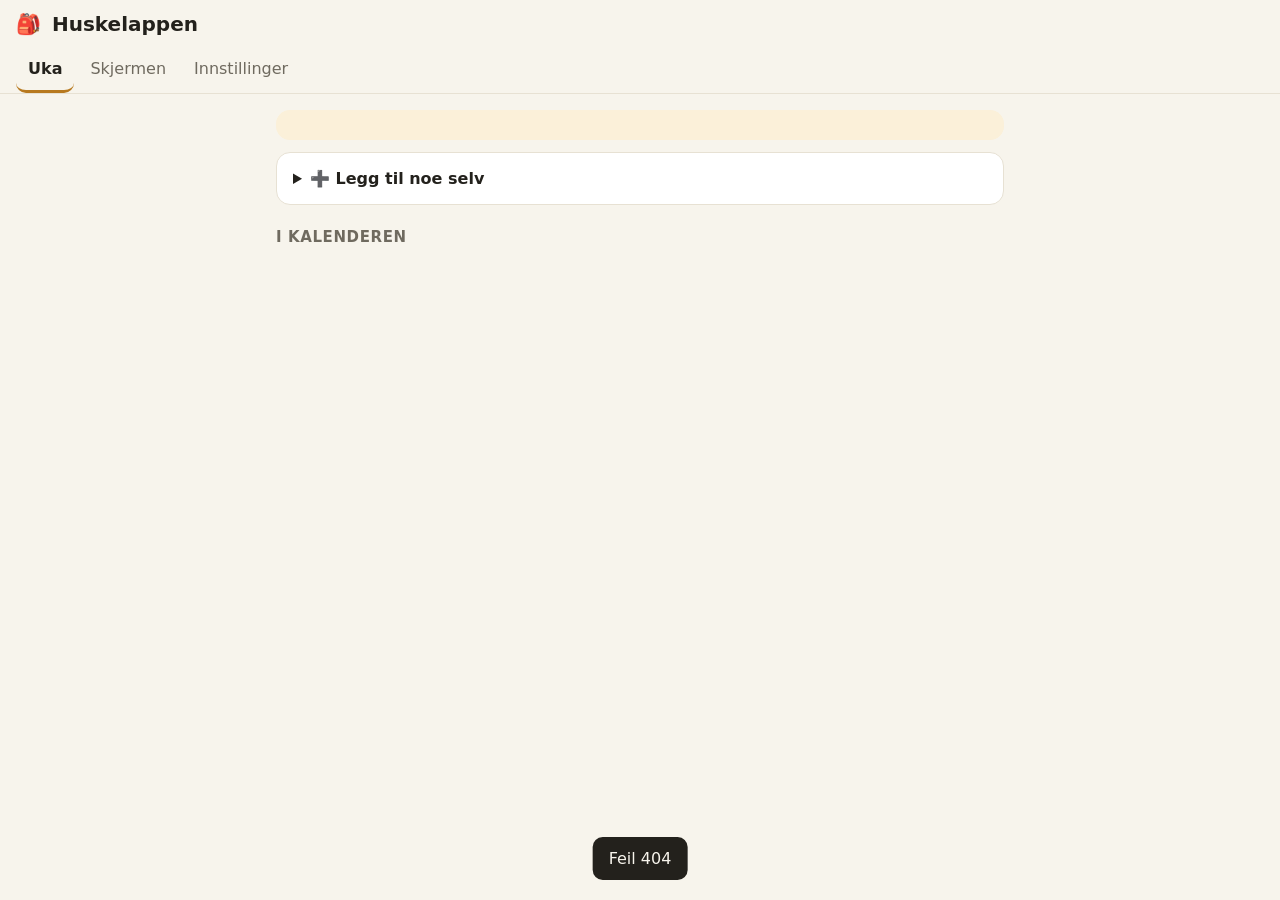
==== huskelappen/app/static/index.html @ 7244bd1b "Matplan 0.14.2 og Huskelappen 0.1.1 Apper for Home Assistant: Matplan (kvitteringer, handleliste og " ====
<!doctype html>
<html lang="nb">
<head>
<meta charset="utf-8">
<meta name="viewport" content="width=device-width, initial-scale=1, viewport-fit=cover">
<title>Huskelappen</title>
<link rel="stylesheet" href="style.css">
</head>
<body>
<header class="top">
  <div class="brand"><span class="logo">🎒</span> Huskelappen</div>
  <nav class="tabs">
    <button data-tab="review" class="on">Uka <span class="badge" id="badge" hidden></span></button>
    <button data-tab="screen">Skjermen</button>
    <button data-tab="settings">Innstillinger</button>
  </nav>
</header>

<main>
  <section id="tab-review" class="tab active">
    <div class="intro card" id="intro"></div>
    <div id="pending"></div>
    <details class="card add">
      <summary>➕ Legg til noe selv</summary>
      <div class="grid2">
        <label>Dato<input type="date" id="add-day"></label>
        <label>Hva<input type="text" id="add-title" placeholder="F.eks. Fotografering"></label>
      </div>
      <label>Ha med (skill med komma)<input type="text" id="add-bring" placeholder="pent tøy"></label>
      <div class="kids" id="add-kids"></div>
      <button class="primary" id="btn-add">Legg til som forslag</button>
    </details>
    <h2 class="sec">I kalenderen</h2>
    <div id="approved"></div>
    <details class="sec-details" id="rejected-wrap" hidden>
      <summary>Avvist</summary>
      <div id="rejected"></div>
    </details>
  </section>

  <section id="tab-screen" class="tab">
    <div class="card">
      <h2>Slik ser det ut på veggskjermen</h2>
      <p class="muted" id="screen-when"></p>
      <div class="screen" id="screen-preview"></div>
    </div>
    <div class="card">
      <h2>Kortet til dashbordet</h2>
      <p class="muted">Legg dette kortet <b>øverst</b> på dashbordet. Det vises bare fra kveldstid til morgenen etter, og bare når det er noe å huske.</p>
      <pre id="card-yaml"></pre>
      <button id="btn-copy">Kopier</button>
    </div>
  </section>

  <section id="tab-settings" class="tab">
    <div class="card">
      <h2>Barna</h2>
      <p class="muted">«Skrives som» er slik barnehagen skriver navnet i ukeplanen (skiller «Ola AB» fra andre som heter Ola).</p>
      <label>Barnehage<input type="text" id="s-kg" placeholder="Navn på barnehagen"></label>
      <div id="kids-edit"></div>
      <button id="btn-add-kid">+ Legg til barn</button>
    </div>
    <div class="card">
      <h2>Varsler</h2>
      <label>Telefon som varsles (bare denne)<select id="s-notify"></select></label>
      <button id="btn-test">Send testvarsel</button>
      <div class="grid2">
        <label>Gjennomgang, dag<select id="s-review-day">
          <option value="0">Mandag</option><option value="1">Tirsdag</option><option value="2">Onsdag</option>
          <option value="3">Torsdag</option><option value="4">Fredag</option><option value="5">Lørdag</option>
          <option value="6">Søndag</option></select></label>
        <label>Klokkeslett<input type="time" id="s-review-time"></label>
        <label>Kveldsinfo fra<input type="time" id="s-evening"></label>
        <label>Tas bort kl.<input type="time" id="s-hide"></label>
      </div>
      <label class="check"><input type="checkbox" id="s-evening-notify"> Varsle meg kl. <span id="s-evening-echo"></span> om hva som skjer i morgen</label>
      <label class="check"><input type="checkbox" id="s-urgent"> Varsle med en gang når noe nytt gjelder før neste gjennomgang</label>
    </div>
    <div class="card">
      <h2>Lesing</h2>
      <label>AI-modell<select id="s-ai"></select></label>
      <label>Hopp over e-poster med emne som passer (én per linje)<textarea id="s-ignore" rows="4"></textarea></label>
      <button class="primary" id="btn-save">Lagre innstillinger</button>
    </div>
    <div class="card">
      <h2>E-post</h2>
      <p class="muted" id="mail-status"></p>
      <div class="row">
        <button id="btn-poll">Hent e-post nå</button>
        <label class="upload">Last opp ukeplan (PDF)<input type="file" id="file" accept="application/pdf" hidden></label>
      </div>
      <ul class="mails" id="mails"></ul>
    </div>
  </section>
</main>
<div class="toast" id="toast" hidden></div>
<script src="app.js"></script>
</body>
</html>
---- huskelappen/app/static/style.css ----
:root {
  --bg: #f7f4ec;
  --card: #ffffff;
  --ink: #23211c;
  --muted: #6f6a5f;
  --line: #e7e1d3;
  --accent: #b7791f;
  --accent-ink: #ffffff;
  --accent-soft: #fbf0d9;
  --ok: #2f7d5b;
  --ok-soft: #e3f1ea;
  --bad: #b23b3b;
  --chip: #f0ebe0;
  --radius: 14px;
  color-scheme: light;
}
@media (prefers-color-scheme: dark) {
  :root {
    --bg: #161512;
    --card: #201f1b;
    --ink: #ece8df;
    --muted: #a39d90;
    --line: #322f29;
    --accent: #e3a94b;
    --accent-ink: #1d1608;
    --accent-soft: #3a2d15;
    --ok: #4fb586;
    --ok-soft: #1d3428;
    --bad: #e07a7a;
    --chip: #2b2924;
    color-scheme: dark;
  }
}
* { box-sizing: border-box; }
body { margin: 0; background: var(--bg); color: var(--ink);
  font: 16px/1.45 system-ui, -apple-system, "Segoe UI", Roboto, sans-serif; }
.top { position: sticky; top: 0; z-index: 5; background: var(--bg); border-bottom: 1px solid var(--line);
  padding: 10px 16px 0; }
.brand { font-weight: 700; font-size: 20px; }
.logo { margin-right: 4px; }
.tabs { display: flex; gap: 4px; margin-top: 8px; overflow-x: auto; }
.tabs button { border: 0; background: none; color: var(--muted); padding: 10px 12px; font: inherit;
  border-bottom: 3px solid transparent; cursor: pointer; white-space: nowrap; }
.tabs button.on { color: var(--ink); border-bottom-color: var(--accent); font-weight: 600; }
.badge { background: var(--accent); color: var(--accent-ink); border-radius: 999px; padding: 0 7px;
  font-size: 13px; margin-left: 2px; }
main { max-width: 760px; margin: 0 auto; padding: 16px; }
.tab { display: none; }
.tab.active { display: block; }
.card { background: var(--card); border: 1px solid var(--line); border-radius: var(--radius);
  padding: 14px 16px; margin-bottom: 12px; }
h2 { font-size: 17px; margin: 0 0 8px; }
h2.sec { margin: 22px 0 10px; color: var(--muted); font-size: 15px; text-transform: uppercase; letter-spacing: .04em; }
.day-head { font-weight: 700; margin: 18px 0 8px; }
.muted { color: var(--muted); font-size: 14px; margin: 4px 0 10px; }
.item { border-left: 5px solid var(--accent); }
.item.approved { border-left-color: var(--ok); }
.item .title { font-weight: 650; font-size: 17px; }
.item .meta { color: var(--muted); font-size: 14px; margin: 2px 0 6px; }
.chips { display: flex; flex-wrap: wrap; gap: 6px; margin: 6px 0; }
.chip { background: var(--chip); border-radius: 999px; padding: 3px 10px; font-size: 14px; }
.chip.who { background: var(--accent-soft); }
.src { color: var(--muted); font-size: 13px; font-style: italic; margin-top: 4px; }
.actions { display: flex; gap: 8px; margin-top: 10px; flex-wrap: wrap; }
button, .upload { font: inherit; border: 1px solid var(--line); background: var(--card); color: var(--ink);
  border-radius: 10px; padding: 9px 14px; cursor: pointer; }
button.primary { background: var(--accent); border-color: var(--accent); color: var(--accent-ink); font-weight: 600; }
button.ok { background: var(--ok); border-color: var(--ok); color: #fff; font-weight: 600; }
button.ghost { background: none; }
button:disabled { opacity: .5; cursor: default; }
label { display: block; font-size: 14px; color: var(--muted); margin: 8px 0; }
input[type=text], input[type=date], input[type=time], select, textarea {
  display: block; width: 100%; margin-top: 4px; font: inherit; color: var(--ink); background: var(--bg);
  border: 1px solid var(--line); border-radius: 10px; padding: 8px 10px; }
label.check { display: flex; gap: 8px; align-items: center; color: var(--ink); }
.grid2 { display: grid; grid-template-columns: 1fr 1fr; gap: 0 12px; }
@media (max-width: 480px) { .grid2 { grid-template-columns: 1fr; } }
.kids { display: flex; gap: 14px; flex-wrap: wrap; margin: 6px 0 10px; }
.kids label { display: flex; gap: 6px; align-items: center; color: var(--ink); margin: 0; }
.kid-edit { border-top: 1px solid var(--line); padding-top: 6px; margin-top: 6px; }
.intro { background: var(--accent-soft); border-color: transparent; }
.empty { color: var(--muted); text-align: center; padding: 20px; }
.screen { background: #10130f; color: #f4f1e8; border-radius: 12px; padding: 16px 18px; font-size: 18px; }
.screen h3 { margin: 0 0 10px; font-size: 20px; }
.screen p { margin: 6px 0; }
pre { background: var(--chip); border-radius: 10px; padding: 10px; overflow-x: auto; font-size: 13px; }
.row { display: flex; gap: 8px; flex-wrap: wrap; }
.mails { padding-left: 18px; font-size: 14px; }
.mails li { margin: 4px 0; }
details.add summary, details.sec-details summary { cursor: pointer; font-weight: 600; }
details.sec-details { margin-top: 18px; color: var(--muted); }
.toast { position: fixed; left: 50%; bottom: 20px; transform: translateX(-50%); background: var(--ink);
  color: var(--bg); padding: 10px 16px; border-radius: 10px; max-width: 90vw; z-index: 10; }
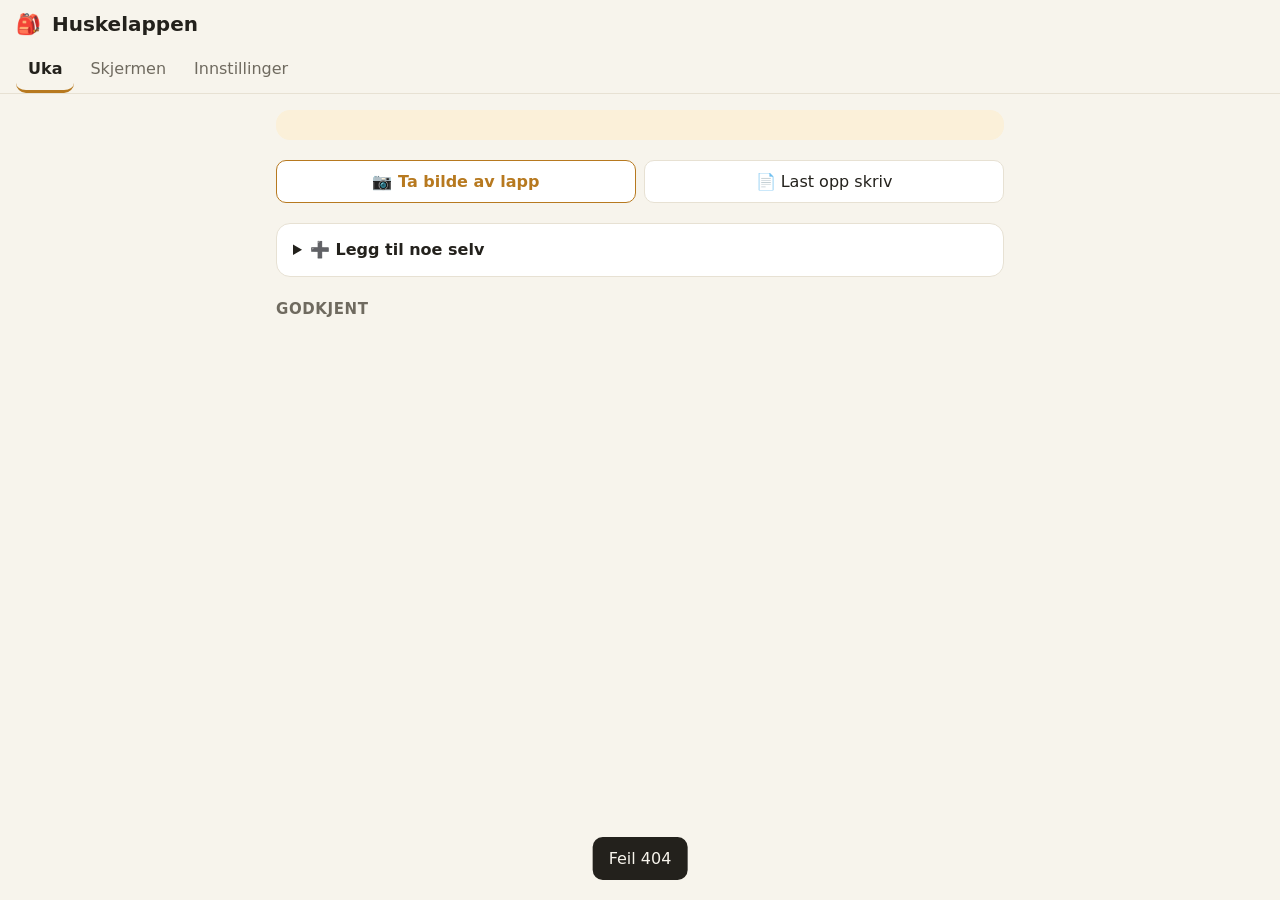
==== commit f468feb9: "Huskelappen 0.2.0: vær og klær, faste ukedager, flere kilder, bilde av lapp, læring, handleliste, va" ====
--- a/huskelappen/app/static/index.html
+++ b/huskelappen/app/static/index.html
@@ -19,6 +19,10 @@
 <main>
   <section id="tab-review" class="tab active">
     <div class="intro card" id="intro"></div>
+    <div class="row quick">
+      <label class="upload primary-outline">📷 Ta bilde av lapp<input type="file" id="photo" accept="image/*" capture="environment" hidden></label>
+      <label class="upload">📄 Last opp skriv<input type="file" id="file" accept="application/pdf,image/jpeg,image/png" hidden></label>
+    </div>
     <div id="pending"></div>
     <details class="card add">
       <summary>➕ Legg til noe selv</summary>
@@ -30,7 +34,7 @@
       <div class="kids" id="add-kids"></div>
       <button class="primary" id="btn-add">Legg til som forslag</button>
     </details>
-    <h2 class="sec">I kalenderen</h2>
+    <h2 class="sec">Godkjent</h2>
     <div id="approved"></div>
     <details class="sec-details" id="rejected-wrap" hidden>
       <summary>Avvist</summary>
@@ -46,7 +50,7 @@
     </div>
     <div class="card">
       <h2>Kortet til dashbordet</h2>
-      <p class="muted">Legg dette kortet <b>øverst</b> på dashbordet. Det vises bare fra kveldstid til morgenen etter, og bare når det er noe å huske.</p>
+      <p class="muted">Legg dette kortet <b>øverst</b> på dashbordet. Det vises bare fra kveldstid til morgenen etter, og bare når det er noe å vise.</p>
       <pre id="card-yaml"></pre>
       <button id="btn-copy">Kopier</button>
     </div>
@@ -55,14 +59,39 @@
   <section id="tab-settings" class="tab">
     <div class="card">
       <h2>Barna</h2>
-      <p class="muted">«Skrives som» er slik barnehagen skriver navnet i ukeplanen (skiller «Ola AB» fra andre som heter Ola).</p>
-      <label>Barnehage<input type="text" id="s-kg" placeholder="Navn på barnehagen"></label>
+      <p class="muted">«Skrives som» er slik barnehagen eller skolen skriver navnet (skiller «Ola AB» fra andre som heter Ola).</p>
+      <label>Barnehage (navn)<input type="text" id="s-kg" placeholder="Navn på barnehagen"></label>
       <div id="kids-edit"></div>
       <button id="btn-add-kid">+ Legg til barn</button>
     </div>
+
+    <div class="card">
+      <h2>Kilder</h2>
+      <p class="muted">Hvem som sender beskjeder, og hvilke barn de gjelder – barnehage, skole, SFO, idrettslag. Bare e-post fra disse leses. Mange skoleapper (Vigilo, Transponder o.l.) sender bare «du har fått en melding» på e-post; da står ikke selve beskjeden i e-posten, og den må tas bilde av eller legges inn selv.</p>
+      <div id="sources-edit"></div>
+      <button id="btn-add-source">+ Legg til kilde</button>
+    </div>
+
+    <div class="card">
+      <h2>Faste påminnelser</h2>
+      <p class="muted">Ting som gjentar seg hver uke, som gymtøy på tirsdager. Vises på skjermen og i kveldsvarselet, men legges ikke i kalenderen.</p>
+      <div id="fixed-list"></div>
+      <details class="add-fixed">
+        <summary>+ Ny fast påminnelse</summary>
+        <label>Hva<input type="text" id="fx-title" placeholder="F.eks. Gymtøy"></label>
+        <label>Ha med (skill med komma)<input type="text" id="fx-bring" placeholder="gymtøy, joggesko"></label>
+        <div class="kids" id="fx-days"></div>
+        <div class="kids" id="fx-kids"></div>
+        <button class="primary" id="btn-fx-add">Legg til</button>
+      </details>
+    </div>
+
     <div class="card">
       <h2>Varsler</h2>
-      <label>Telefon som varsles (bare denne)<select id="s-notify"></select></label>
+      <label>Telefon som varsles<select id="s-notify"></select></label>
+      <label class="check"><input type="checkbox" id="s-extra-on"> Send også varsler til</label>
+      <select id="s-extra" class="indent"></select>
+      <p class="muted indent">Den andre får kveldsvarsel, frister og ukesoppsummering. Godkjenning går bare til deg.</p>
       <button id="btn-test">Send testvarsel</button>
       <div class="grid2">
         <label>Gjennomgang, dag<select id="s-review-day">
@@ -73,22 +102,45 @@
         <label>Kveldsinfo fra<input type="time" id="s-evening"></label>
         <label>Tas bort kl.<input type="time" id="s-hide"></label>
       </div>
-      <label class="check"><input type="checkbox" id="s-evening-notify"> Varsle meg kl. <span id="s-evening-echo"></span> om hva som skjer i morgen</label>
+      <label class="check"><input type="checkbox" id="s-evening-notify"> Kveldsvarsel kl. <span id="s-evening-echo"></span> om hva som skjer i morgen</label>
       <label class="check"><input type="checkbox" id="s-urgent"> Varsle med en gang når noe nytt gjelder før neste gjennomgang</label>
+      <label class="check"><input type="checkbox" id="s-weekly"> Oppsummering av uka i gjennomgangsvarselet og på skjermen</label>
+      <label class="check"><input type="checkbox" id="s-deadline"> Varsle om frister <input type="number" id="s-deadline-days" min="2" max="14" class="num"> dager før</label>
     </div>
+
+    <div class="card">
+      <h2>Vær og klær</h2>
+      <label>Værvarsel<select id="s-weather"></select></label>
+      <label class="check"><input type="checkbox" id="s-weather-daily"> Vis vær og klesråd hver hverdag, også når det ikke er andre beskjeder</label>
+      <p class="muted" id="weather-preview"></p>
+    </div>
+
+    <div class="card">
+      <h2>Handleliste</h2>
+      <label>Liste (den samme som Matplan bruker)<select id="s-todo"></select></label>
+      <label class="check">Legg matpakkemat på lista <input type="number" id="s-lunch-days" min="1" max="7" class="num"> dager før turdager og matpakkedager</label>
+    </div>
+
+    <div class="card">
+      <h2>Læring</h2>
+      <label class="check"><input type="checkbox" id="s-learn-reject"> Avvis automatisk forslag som ligner noe du har avvist to ganger</label>
+      <label class="check"><input type="checkbox" id="s-learn-approve"> Godkjenn automatisk forslag som ligner noe du har godkjent tre ganger (og aldri avvist)</label>
+      <p class="muted">Det som avvises eller godkjennes automatisk, står merket i lista og kan angres.</p>
+    </div>
+
     <div class="card">
       <h2>Lesing</h2>
       <label>AI-modell<select id="s-ai"></select></label>
       <label>Hopp over e-poster med emne som passer (én per linje)<textarea id="s-ignore" rows="4"></textarea></label>
-      <button class="primary" id="btn-save">Lagre innstillinger</button>
     </div>
+
+    <div class="savebar"><button class="primary wide" id="btn-save">Lagre innstillinger</button></div>
+
     <div class="card">
       <h2>E-post</h2>
       <p class="muted" id="mail-status"></p>
-      <div class="row">
-        <button id="btn-poll">Hent e-post nå</button>
-        <label class="upload">Last opp ukeplan (PDF)<input type="file" id="file" accept="application/pdf" hidden></label>
-      </div>
+      <p class="muted" id="actions-status"></p>
+      <button id="btn-poll">Hent e-post nå</button>
       <ul class="mails" id="mails"></ul>
     </div>
   </section>
--- a/huskelappen/app/static/style.css
+++ b/huskelappen/app/static/style.css
@@ -91,3 +91,16 @@
 details.sec-details { margin-top: 18px; color: var(--muted); }
 .toast { position: fixed; left: 50%; bottom: 20px; transform: translateX(-50%); background: var(--ink);
   color: var(--bg); padding: 10px 16px; border-radius: 10px; max-width: 90vw; z-index: 10; }
+.quick { margin-bottom: 12px; }
+.quick .upload { flex: 1; text-align: center; }
+.primary-outline { border-color: var(--accent); color: var(--accent); font-weight: 600; }
+.indent { margin-left: 26px; width: calc(100% - 26px); }
+input.num { display: inline-block; width: 64px; margin: 0 4px; padding: 4px 6px; }
+.savebar { position: sticky; bottom: 0; padding: 10px 0; background: linear-gradient(transparent, var(--bg) 30%); z-index: 3; }
+button.wide { width: 100%; }
+.fx { display: flex; align-items: center; gap: 10px; border-top: 1px solid var(--line); padding: 8px 0; }
+.fx .grow { flex: 1; }
+.fx.off { opacity: .5; }
+.auto { color: var(--accent); font-size: 13px; margin-top: 4px; }
+details.add-fixed summary { cursor: pointer; font-weight: 600; margin-top: 8px; }
+.src-edit { border-top: 1px solid var(--line); padding-top: 6px; margin-top: 6px; }
